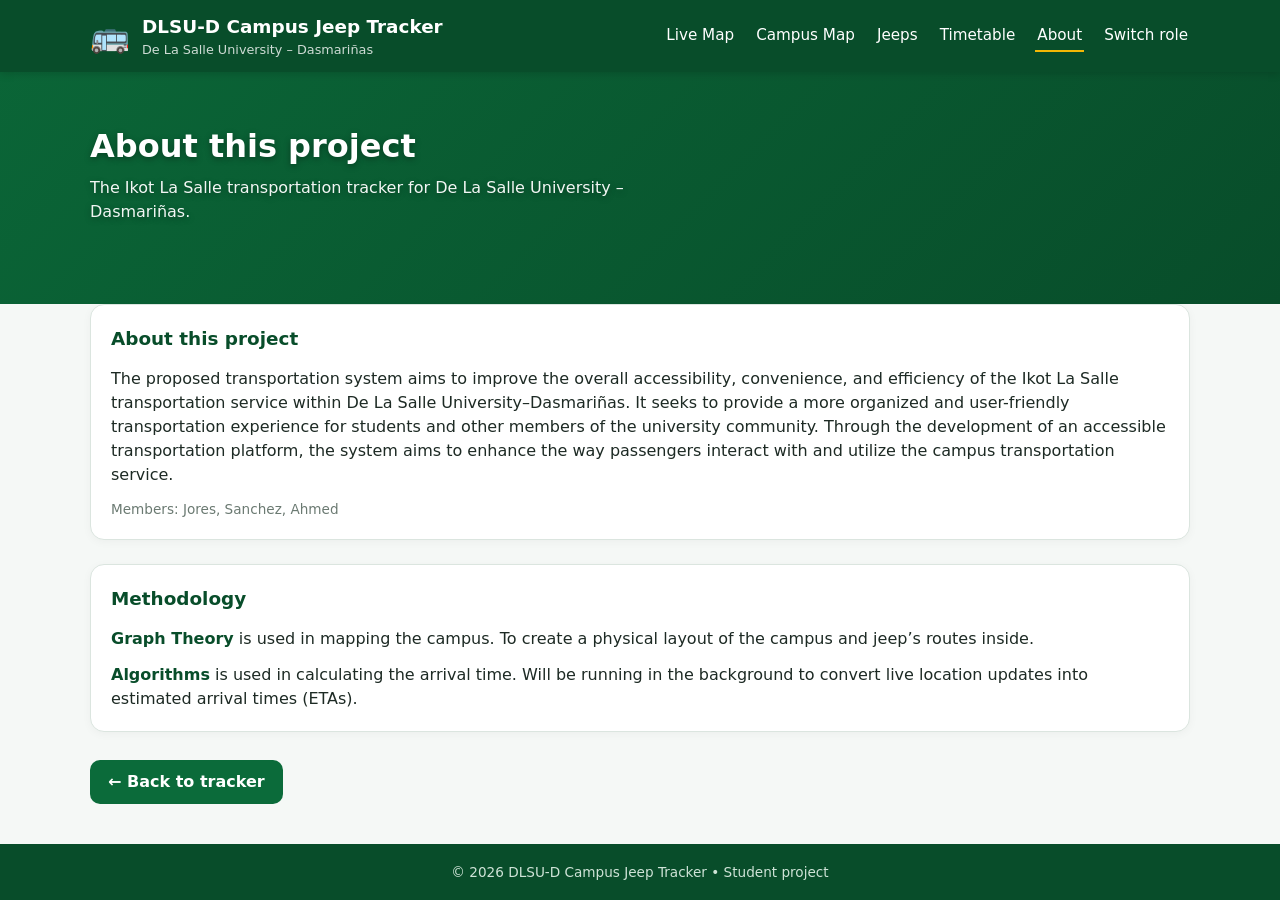
==== about.html @ e63c4e4c "Add files via upload" ====
<!DOCTYPE html>
<html lang="en">
<head>
  <meta charset="UTF-8" />
  <meta name="viewport" content="width=device-width, initial-scale=1.0" />
  <title>About | DLSU-D Campus Jeep Tracker</title>
  <link rel="stylesheet" href="style.css" />
</head>
<body>

<header class="site-header">
  <div class="container header-inner">
    <div class="brand">
      <span class="brand-mark">🚌</span>
      <div>
        <h1>DLSU-D Campus Jeep Tracker</h1>
        <p>De La Salle University – Dasmariñas</p>
      </div>
    </div>
    <nav>
      <a href="home.html#map">Live Map</a>
      <a href="home.html#campus-map">Campus Map</a>
      <a href="home.html#jeeps">Jeeps</a>
      <a href="home.html#timetable">Timetable</a>
      <a href="about.html" class="active">About</a>
      <a href="index.html">Switch role</a>
    </nav>
  </div>
</header>

<section class="hero page-hero">
  <div class="container">
    <h2>About this project</h2>
    <p>The Ikot La Salle transportation tracker for De La Salle University – Dasmariñas.</p>
  </div>
</section>

<main class="container">

  <section id="about" class="card about-card">
    <div class="card-head"><h3>About this project</h3></div>
    <p>The proposed transportation system aims to improve the overall accessibility, convenience, and efficiency of the Ikot La Salle transportation service within De La Salle University–Dasmariñas. It seeks to provide a more organized and user-friendly transportation experience for students and other members of the university community. Through the development of an accessible transportation platform, the system aims to enhance the way passengers interact with and utilize the campus transportation service.</p>
    <p class="muted small">Members: Jores, Sanchez, Ahmed</p>
  </section>

  <section id="methodology" class="card about-card">
    <div class="card-head"><h3>Methodology</h3></div>
    <p><b>Graph Theory</b> is used in mapping the campus. To create a physical layout of the campus and jeep’s routes inside.</p>
    <p><b>Algorithms</b> is used in calculating the arrival time. Will be running in the background to convert live location updates into estimated arrival times (ETAs).</p>
  </section>

  <div class="back-wrap">
    <a class="back-btn" href="home.html">← Back to tracker</a>
  </div>

</main>

<footer class="site-footer">
  <div class="container">
    <p>© <span id="year"></span> DLSU-D Campus Jeep Tracker • Student project</p>
  </div>
</footer>

<script>
  document.getElementById("year").textContent = new Date().getFullYear();
</script>

</body>
</html>
---- style.css ----
:root {
  --green: #0b6b3a;
  --green-dark: #084d2a;
  --green-light: #e6f3ec;
  --gold: #f2b705;
  --ink: #1d2a24;
  --muted: #6b7a72;
  --bg: #f5f8f6;
  --card: #ffffff;
  --border: #dbe5df;
  --danger: #c0392b;
  --radius: 14px;
}

* { box-sizing: border-box; margin: 0; padding: 0; }

body {
  font-family: "Segoe UI", system-ui, -apple-system, Roboto, Arial, sans-serif;
  background: var(--bg);
  color: var(--ink);
  line-height: 1.5;
}
body.no-scroll { overflow: hidden; }

.container { width: min(1100px, 92%); margin: 0 auto; }
.muted { color: var(--muted); }
.small { font-size: 0.85rem; }

/* ---------- Header ---------- */
.site-header {
  background: var(--green-dark);
  color: #fff;
  position: sticky;
  top: 0;
  z-index: 10;
  box-shadow: 0 2px 8px rgba(0,0,0,.15);
}
.header-inner {
  display: flex;
  align-items: center;
  justify-content: space-between;
  gap: 16px;
  padding: 12px 0;
  flex-wrap: wrap;
}
.brand { display: flex; align-items: center; gap: 12px; }
.brand-mark { font-size: 2rem; }
.brand h1 { font-size: 1.15rem; }
.brand p { font-size: 0.8rem; opacity: .8; }
nav { display: flex; gap: 18px; flex-wrap: wrap; }
nav a {
  color: #fff;
  text-decoration: none;
  font-size: 0.95rem;
  padding: 4px 2px;
  border-bottom: 2px solid transparent;
}
nav a:hover { border-color: var(--gold); }
nav a.active { border-color: var(--gold); }

/* ---------- Hero: photo with green cover (images/DLSUD-header.png) ---------- */
.hero {
  background-color: var(--green-dark);
  background-image:
    linear-gradient(135deg, rgba(11,107,58,0.80) 0%, rgba(8,77,42,0.90) 100%),
    url("images/DLSUD-header.png");
  background-size: cover;
  background-position: center;
  background-repeat: no-repeat;
  color: #fff;
  padding: 70px 0 90px;
}
.hero h2 { font-size: 2rem; margin-bottom: 6px; text-shadow: 0 2px 6px rgba(0,0,0,.35); }
.hero p { opacity: .95; max-width: 560px; text-shadow: 0 2px 6px rgba(0,0,0,.35); }
.page-hero { padding: 50px 0 80px; }

.finder {
  margin-top: 24px;
  background: #fff;
  color: var(--ink);
  border-radius: var(--radius);
  padding: 18px;
  display: grid;
  grid-template-columns: auto 1fr;
  gap: 12px 14px;
  align-items: center;
  box-shadow: 0 8px 24px rgba(0,0,0,.18);
  max-width: 640px;
}
.finder label { font-weight: 600; }
.finder select {
  padding: 10px 12px;
  border: 1px solid var(--border);
  border-radius: 10px;
  font-size: 1rem;
  background: #fff;
}
.finder-result { grid-column: 1 / -1; font-size: 1.05rem; }
.finder-result strong { color: var(--green); font-size: 1.4rem; }

/* ---------- Cards ---------- */
main { margin-top: -40px; padding-bottom: 40px; display: grid; gap: 24px; }
.card {
  background: var(--card);
  border: 1px solid var(--border);
  border-radius: var(--radius);
  padding: 20px;
  box-shadow: 0 2px 10px rgba(0,0,0,.04);
}
.card-head {
  display: flex;
  align-items: center;
  justify-content: space-between;
  flex-wrap: wrap;
  gap: 10px;
  margin-bottom: 14px;
}
.card-head h3 { font-size: 1.15rem; color: var(--green-dark); }
.controls { display: flex; align-items: center; gap: 16px; flex-wrap: wrap; }
.switch { display: flex; align-items: center; gap: 8px; font-size: 0.85rem; color: var(--muted); }
.clock {
  font-variant-numeric: tabular-nums;
  background: var(--green-light);
  color: var(--green-dark);
  padding: 4px 10px;
  border-radius: 8px;
  font-weight: 600;
}

/* ---------- Live map ---------- */
.map-wrap {
  background: #eef5f0;
  border: 1px solid var(--border);
  border-radius: 12px;
  overflow: hidden;
}
#campusMap { width: 100%; height: auto; display: block; }
.blocks rect { fill: #d6e6dc; stroke: #bcd3c4; }
.blocks .field { fill: #bfe0c8; }
.route { fill: none; stroke: var(--green); stroke-width: 6; stroke-linecap: round; opacity: .35; }
.stop-dot { fill: #fff; stroke: var(--green-dark); stroke-width: 3; cursor: pointer; }
.stop-dot:hover { r: 10; }
.stop-dot.selected { fill: var(--gold); stroke: var(--green-dark); }
.stop-label { font-size: 12px; fill: var(--green-dark); font-weight: 600; pointer-events: none; }
.jeep-body { fill: var(--danger); stroke: #fff; stroke-width: 2; }
.jeep-text { font-size: 10px; fill: #fff; font-weight: 700; text-anchor: middle; dominant-baseline: central; pointer-events: none; }
.jeep.offline .jeep-body { fill: #999; }

.legend { display: flex; gap: 18px; flex-wrap: wrap; margin-top: 12px; font-size: 0.85rem; color: var(--muted); }
.dot { display: inline-block; width: 12px; height: 12px; border-radius: 50%; margin-right: 6px; vertical-align: -1px; }
.dot.stop { background: #fff; border: 3px solid var(--green-dark); }
.dot.jeep { background: var(--danger); }
.dot.next { background: var(--gold); border: 3px solid var(--green-dark); }

/* ---------- Official map thumbnail ---------- */
.map-thumb {
  width: 100%;
  display: block;
  border-radius: 12px;
  border: 1px solid var(--border);
  cursor: zoom-in;
  transition: box-shadow .2s;
}
.map-thumb:hover { box-shadow: 0 6px 18px rgba(0,0,0,.18); }

/* ---------- Full-screen map viewer ---------- */
.lightbox {
  position: fixed;
  inset: 0;
  background: rgba(0, 0, 0, 0.88);
  display: none;
  align-items: center;
  justify-content: center;
  flex-direction: column;
  gap: 10px;
  padding: 16px;
  z-index: 100;
  cursor: zoom-out;
}
.lightbox.open { display: flex; }
.lightbox img {
  max-width: 96vw;
  max-height: 84vh;
  object-fit: contain;
  border-radius: 8px;
  background: #fff;
  cursor: default;
}
.lightbox-close {
  position: absolute;
  top: 14px;
  right: 18px;
  width: 42px;
  height: 42px;
  border: none;
  border-radius: 50%;
  background: rgba(255,255,255,.18);
  color: #fff;
  font-size: 1.8rem;
  line-height: 1;
  cursor: pointer;
}
.lightbox-close:hover { background: rgba(255,255,255,.32); }
.lightbox-hint { color: #d5e6dc; font-size: 0.85rem; }

/* ---------- Jeep cards ---------- */
.jeep-grid { display: grid; grid-template-columns: repeat(auto-fit, minmax(240px, 1fr)); gap: 14px; }
.jeep-card { border: 1px solid var(--border); border-radius: 12px; padding: 14px; background: #fbfdfc; }
.jeep-card h4 { display: flex; justify-content: space-between; align-items: center; margin-bottom: 8px; }
.badge {
  font-size: 0.72rem;
  padding: 3px 9px;
  border-radius: 999px;
  font-weight: 700;
  background: var(--green-light);
  color: var(--green-dark);
}
.badge.off { background: #eee; color: #777; }
.jeep-card p { font-size: 0.9rem; color: var(--muted); }
.jeep-card p b { color: var(--ink); }
.progress { height: 6px; background: #e3ece6; border-radius: 99px; margin-top: 10px; overflow: hidden; }
.progress > div { height: 100%; background: var(--green); transition: width .5s linear; }

/* ---------- Table ---------- */
.table-wrap { overflow-x: auto; }
table { width: 100%; border-collapse: collapse; }
th, td { padding: 10px 12px; text-align: left; border-bottom: 1px solid var(--border); }
th {
  background: var(--green-light);
  color: var(--green-dark);
  font-size: 0.85rem;
  text-transform: uppercase;
  letter-spacing: .03em;
}
tbody tr:hover { background: #f4faf6; }
tbody tr.selected { background: #fff7d6; }
td.eta { font-weight: 700; color: var(--green); font-variant-numeric: tabular-nums; }

/* ---------- Footer ---------- */
.site-footer { background: var(--green-dark); color: #cfe3d7; padding: 18px 0; text-align: center; font-size: 0.85rem; }

/* ---------- About page ---------- */
.about-card p { margin-bottom: 12px; }
.about-card p:last-child { margin-bottom: 0; }
.about-card b { color: var(--green-dark); }

.back-wrap { margin-top: 4px; }
.back-btn {
  display: inline-block;
  background: var(--green);
  color: #fff;
  text-decoration: none;
  font-weight: 600;
  padding: 10px 18px;
  border-radius: 10px;
  transition: background .2s;
}
.back-btn:hover { background: var(--green-dark); }

/* ---------- Role selection page (index.html) ---------- */
.landing {
  min-height: 100vh;
  display: flex;
  flex-direction: column;
  background-color: var(--green-dark);
  background-image:
    linear-gradient(135deg, rgba(11,107,58,0.80) 0%, rgba(8,77,42,0.90) 100%),
    url("images/DLSUD-header.png");
  background-size: cover;
  background-position: center;
  background-repeat: no-repeat;
  color: #fff;
}
.landing-main {
  flex: 1;
  display: flex;
  align-items: center;
  justify-content: center;
  padding: 40px 0;
}
.landing-box { text-align: center; width: min(760px, 92%); }
.landing-logo { font-size: 3rem; }
.landing-box h1 { font-size: 2rem; margin: 6px 0 4px; text-shadow: 0 2px 6px rgba(0,0,0,.35); }
.landing-sub { opacity: .95; margin-bottom: 28px; text-shadow: 0 2px 6px rgba(0,0,0,.35); }
.landing-foot { text-align: center; padding: 16px; font-size: 0.85rem; color: #d5e6dc; }

.role-grid { display: grid; grid-template-columns: 1fr 1fr; gap: 18px; }
.role-card {
  background: #fff;
  color: var(--ink);
  border: none;
  border-radius: var(--radius);
  padding: 28px 18px;
  cursor: pointer;
  font: inherit;
  box-shadow: 0 8px 24px rgba(0,0,0,.2);
  transition: transform .15s, box-shadow .15s;
}
.role-card:hover { transform: translateY(-4px); box-shadow: 0 14px 30px rgba(0,0,0,.28); }
.role-icon { display: block; font-size: 2.6rem; margin-bottom: 8px; }
.role-title { display: block; font-size: 1.3rem; font-weight: 700; color: var(--green-dark); }
.role-desc { display: block; font-size: 0.9rem; color: var(--muted); margin-top: 4px; }

.code-panel {
  margin: 20px auto 0;
  background: #fff;
  color: var(--ink);
  border-radius: var(--radius);
  padding: 20px;
  max-width: 420px;
  text-align: left;
  box-shadow: 0 8px 24px rgba(0,0,0,.2);
}
.code-panel[hidden] { display: none; }
.code-panel label { font-weight: 600; display: block; margin-bottom: 8px; }
.code-row { display: flex; gap: 10px; }
.code-row input {
  flex: 1;
  min-width: 0;
  padding: 11px 12px;
  border: 1px solid var(--border);
  border-radius: 10px;
  font-size: 1.05rem;
  letter-spacing: .12em;
  text-transform: uppercase;
}
.code-error { color: var(--danger); font-size: 0.9rem; margin-top: 8px; min-height: 1.2em; }

.btn-primary {
  background: var(--green);
  color: #fff;
  border: none;
  border-radius: 10px;
  padding: 10px 20px;
  font-weight: 700;
  cursor: pointer;
}
.btn-primary:hover { background: var(--green-dark); }
.link-btn {
  background: none;
  border: none;
  color: var(--green);
  cursor: pointer;
  font: inherit;
  text-decoration: underline;
  margin-top: 8px;
}

/* ---------- Tsuper banner (under the navigation) ---------- */
.driver-bar {
  background: var(--gold);
  color: #3a2e00;
  border-bottom: 3px solid #d9a404;
}
.driver-bar[hidden] { display: none; }
.driver-inner {
  display: flex;
  align-items: center;
  justify-content: space-between;
  gap: 16px;
  padding: 14px 0;
  flex-wrap: wrap;
}
.driver-hello { font-weight: 700; font-size: 1.05rem; }
.driver-ask { font-size: 0.95rem; }
.trip-msg { font-size: 0.82rem; margin-top: 4px; }
.driver-actions { display: flex; gap: 10px; }
.btn-yes {
  background: var(--green);
  color: #fff;
  border: none;
  border-radius: 10px;
  padding: 10px 28px;
  font-weight: 700;
  font-size: 1rem;
  cursor: pointer;
}
.btn-yes:hover { background: var(--green-dark); }
.btn-yes:disabled { background: #4d7f63; cursor: default; }
.btn-ghost {
  background: transparent;
  border: 2px solid #3a2e00;
  color: #3a2e00;
  border-radius: 10px;
  padding: 8px 16px;
  font-weight: 600;
  cursor: pointer;
}
.btn-ghost:hover { background: rgba(0,0,0,.08); }

/* ---------- Phones ---------- */
@media (max-width: 600px) {
  .finder { grid-template-columns: 1fr; }
  .hero h2 { font-size: 1.5rem; }
  nav { gap: 12px; }
  .stop-label { font-size: 15px; }
  .role-grid { grid-template-columns: 1fr; }
  .landing-box h1 { font-size: 1.5rem; }
}
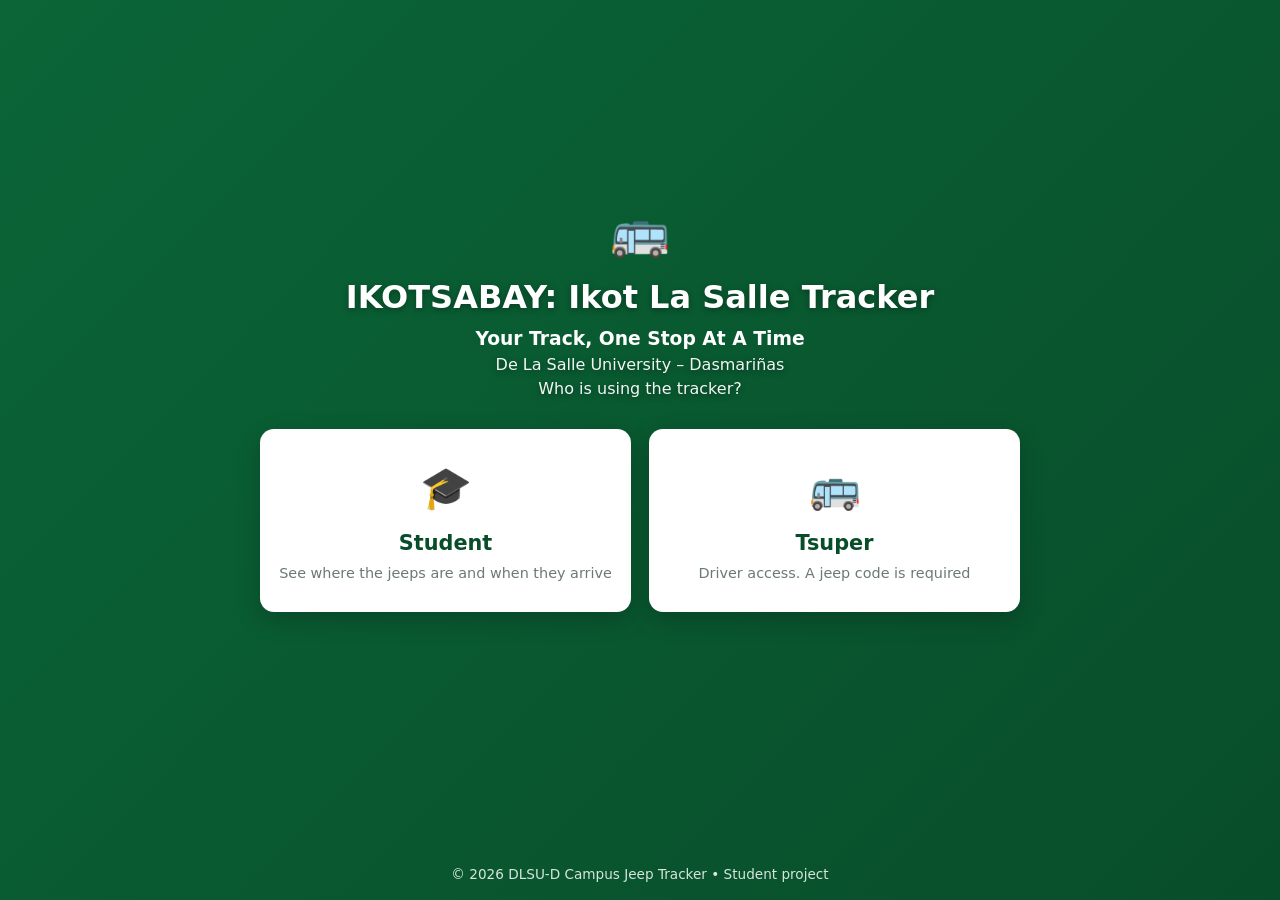
==== commit b4123ae4: "Revamp About page with new content and scripts Updated the About page to include new project details" ====
--- a/about.html
+++ b/about.html
@@ -3,8 +3,11 @@
 <head>
   <meta charset="UTF-8" />
   <meta name="viewport" content="width=device-width, initial-scale=1.0" />
-  <title>About | DLSU-D Campus Jeep Tracker</title>
+  <title>Home | DLSU-D Campus Jeep Tracker</title>
   <link rel="stylesheet" href="style.css" />
+  <script src="routes.js" defer></script>
+  <script src="script.js" defer></script>
+  <script src="driver.js" defer></script>
 </head>
 <body>
 
@@ -18,40 +21,123 @@
       </div>
     </div>
     <nav>
-      <a href="home.html#map">Live Map</a>
-      <a href="home.html#campus-map">Campus Map</a>
-      <a href="home.html#jeeps">Jeeps</a>
-      <a href="home.html#timetable">Timetable</a>
-      <a href="about.html" class="active">About</a>
+      <a href="#map">Live Map</a>
+      <a href="#campus-map">Campus Map</a>
+      <a href="#jeeps">Jeeps</a>
+      <a href="#timetable">Timetable</a>
+      <a href="about.html">About</a>
       <a href="index.html">Switch role</a>
     </nav>
   </div>
 </header>
 
-<section class="hero page-hero">
+<!-- DRIVER BANNER (only shown to a Tsuper who entered a valid code) -->
+<section id="driverBar" class="driver-bar" hidden>
+  <div class="container driver-inner">
+    <div class="driver-text">
+      <p class="driver-hello">Hello Tsuper! You are driving <strong id="driverJeep">Jeep 1</strong>.</p>
+      <p class="driver-ask">Ready to start your trip with Lasallian?</p>
+      <p id="tripMsg" class="trip-msg"></p>
+    </div>
+    <div class="driver-actions">
+      <button id="startTripBtn" class="btn-yes" type="button">Yes</button>
+      <button id="logoutBtn" class="btn-ghost" type="button">Log out</button>
+    </div>
+  </div>
+</section>
+
+<section class="hero">
   <div class="container">
-    <h2>About this project</h2>
-    <p>The Ikot La Salle transportation tracker for De La Salle University – Dasmariñas.</p>
+    <h2>Know when your ride arrives.</h2>
+    <p>Estimated jeep arrivals per stop, based on measured and researched travel times around campus.</p>
+    <div class="finder">
+      <label for="routeSelect">Direction:</label>
+      <select id="routeSelect"></select>
+      <label for="stopSelect">I'm waiting at:</label>
+      <select id="stopSelect"></select>
+      <div class="finder-result" id="finderResult">
+        <span class="muted">Select a stop to see the next jeep.</span>
+      </div>
+    </div>
   </div>
 </section>
 
 <main class="container">
 
-  <section id="about" class="card about-card">
-    <div class="card-head"><h3>About this project</h3></div>
-    <p>The proposed transportation system aims to improve the overall accessibility, convenience, and efficiency of the Ikot La Salle transportation service within De La Salle University–Dasmariñas. It seeks to provide a more organized and user-friendly transportation experience for students and other members of the university community. Through the development of an accessible transportation platform, the system aims to enhance the way passengers interact with and utilize the campus transportation service.</p>
-    <p class="muted small">Members: Jores, Sanchez, Ahmed</p>
+  <section id="map" class="card">
+    <div class="card-head">
+      <h3>Live Campus Map</h3>
+      <div class="controls">
+        <label class="switch">
+          <input type="checkbox" id="demoToggle" checked />
+          <span>Demo mode (ignore service hours)</span>
+        </label>
+        <span class="clock" id="clock">--:--:--</span>
+      </div>
+    </div>
+    <div class="map-wrap">
+      <svg id="campusMap" viewBox="-70 0 740 400" role="img" aria-label="Campus jeep route map">
+        <g class="blocks">
+          <rect x="150" y="110" width="110" height="60" rx="8"/>
+          <rect x="340" y="110" width="110" height="60" rx="8"/>
+          <rect x="150" y="230" width="110" height="60" rx="8"/>
+          <rect x="340" y="230" width="110" height="60" rx="8"/>
+          <rect x="265" y="170" width="70" height="60" rx="30" class="field"/>
+        </g>
+        <path id="routePath" class="route"
+          d="M 100 300 L 100 120 Q 100 60 160 60 L 440 60 Q 500 60 500 120 L 500 300 Q 500 340 460 340 L 140 340 Q 100 340 100 300 Z"/>
+        <g id="stopsLayer"></g>
+        <g id="jeepsLayer"></g>
+      </svg>
+    </div>
+    <div class="legend">
+      <span><i class="dot stop"></i> Stop</span>
+      <span><i class="dot jeep"></i> Jeep (estimated position)</span>
+      <span><i class="dot next"></i> Selected stop</span>
+    </div>
+    <p class="muted small" id="mapNote" style="margin-top:8px;"></p>
   </section>
 
-  <section id="methodology" class="card about-card">
-    <div class="card-head"><h3>Methodology</h3></div>
-    <p><b>Graph Theory</b> is used in mapping the campus. To create a physical layout of the campus and jeep’s routes inside.</p>
-    <p><b>Algorithms</b> is used in calculating the arrival time. Will be running in the background to convert live location updates into estimated arrival times (ETAs).</p>
+  <!-- OFFICIAL CAMPUS MAP (image: images/DLSUD-map.png) -->
+  <section id="campus-map" class="card">
+    <div class="card-head">
+      <h3>Official Campus Map</h3>
+      <a href="https://www2.dlsud.edu.ph/campuslife/assets/doc/campus-map.pdf" target="_blank" rel="noopener">Download PDF</a>
+    </div>
+    <img id="mapThumb" class="map-thumb" src="images/DLSUD-map.png"
+         alt="DLSU-D official campus map" title="Click to enlarge" />
+    <p class="muted small">Click the map to enlarge it. Source: DLSU-D Campus Map (www2.dlsud.edu.ph/campus-map.htm)</p>
   </section>
 
-  <div class="back-wrap">
-    <a class="back-btn" href="home.html">← Back to tracker</a>
-  </div>
+  <section id="jeeps" class="card">
+    <div class="card-head"><h3>Jeep Status</h3></div>
+    <div id="jeepCards" class="jeep-grid"></div>
+  </section>
+
+  <section id="timetable" class="card">
+    <div class="card-head">
+      <h3>Stop Timetable</h3>
+      <span id="timetableRoute" class="muted small"></span>
+    </div>
+    <div class="table-wrap">
+      <table>
+        <thead>
+          <tr>
+            <th>#</th>
+            <th>Stop</th>
+            <th>From previous stop</th>
+            <th>Time from start</th>
+            <th>Next jeep in</th>
+          </tr>
+        </thead>
+        <tbody id="timetableBody"></tbody>
+      </table>
+    </div>
+    <p class="muted small" style="margin-top:12px;">
+      Positions are simulated estimates, not GPS readings. Travel times are preliminary averages of timed trips.
+      Service hours: <span id="serviceHours"></span>
+    </p>
+  </section>
 
 </main>
 
@@ -61,9 +147,12 @@
   </div>
 </footer>
 
-<script>
-  document.getElementById("year").textContent = new Date().getFullYear();
-</script>
+<!-- FULL-SCREEN MAP VIEWER (tap outside the photo to close) -->
+<div id="lightbox" class="lightbox" aria-hidden="true">
+  <button id="lightboxClose" class="lightbox-close" aria-label="Close">&times;</button>
+  <img id="lightboxImg" src="images/DLSUD-map.png" alt="DLSU-D official campus map (enlarged)" />
+  <p class="lightbox-hint">Tap outside the photo to close</p>
+</div>
 
 </body>
-</html>+</html>
